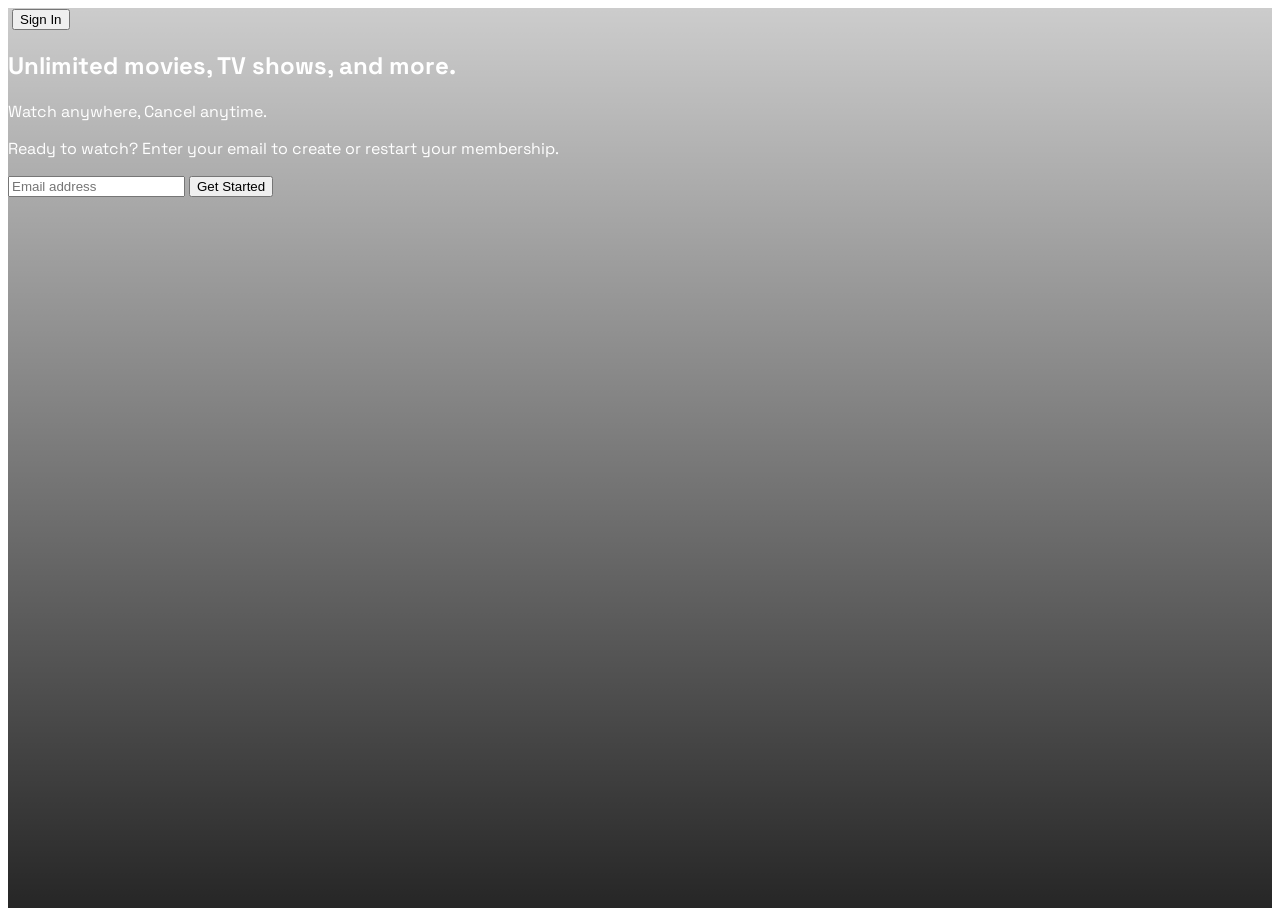
==== netflix.html @ 2a65c069 "feat:hero section" ====
<!doctype html>
<html lang="en">
  <head>
    <meta charset="UTF-8" />
    <meta name="viewport" content="width=device-width, initial-scale=1.0" />
    <title>Document</title>
    <link rel="stylesheet" href="styles.css" />
    <script src="https://cdn.jsdelivr.net/npm/@tailwindcss/browser@4"></script>
  </head>
  <body>
    <main class="hero">
      <header>
        <nav class="p-6 flex items-center justify-between">
          <img
            src="https://upload.wikimedia.org/wikipedia/commons/7/7a/Logonetflix.png"
            alt=""
            class="w-24"
          />
          <button class="bg-red-500 text-white rounded-md px-6 py-2">
            Sign In
          </button>
        </nav>
      </header>

      <section class="mt-32 flex flex-col items-center justify-center">
        <div class="space-y-4 text-center flex flex-col items-center justify-center">
            <h2 class="text-4xl font-bold max-w-[25rem] text-center">Unlimited movies, TV shows, and more.</h2>
            <p class="text-lg">Watch anywhere, Cancel anytime.</p>
            <p>Ready to watch? Enter your email to create or restart your membership.</p>
        </div>
        
        <form class="mt-6 flex">
            <input type="email" placeholder="Email address" class="px-6 py-2 bg-white placeholder:text-zinc-400 outline-none text-black">
            <button class="bg-red-500 text-white px-6 py-2 uppercase">Get Started</button>
        </form>
    </section>
    </main>


    <!-- section 1 -->
     <section>

     </section>

    <!-- section 2 -->
     <section>

     </section>

    <!-- section 3 -->
     <section>

     </section>
  </body>
</html>
---- styles.css ----
@import url("https://fonts.googleapis.com/css2?family=Space+Grotesk:wght@300..700&display=swap");

body{
  font-family: "Space Grotesk", sans-serif;
}

.hero {
  margin: 0;
  min-height: 100vh;
  color: white;

  background-image:
    linear-gradient(to top, rgba(0,0,0,0.85), rgba(0,0,0,0.2)),
    url("https://i.pinimg.com/originals/af/f0/6f/aff06fb3660a32e8f90bde5c46d3c80f.jpg");

  background-size: cover;
  background-position: center;
  background-repeat: no-repeat;
}
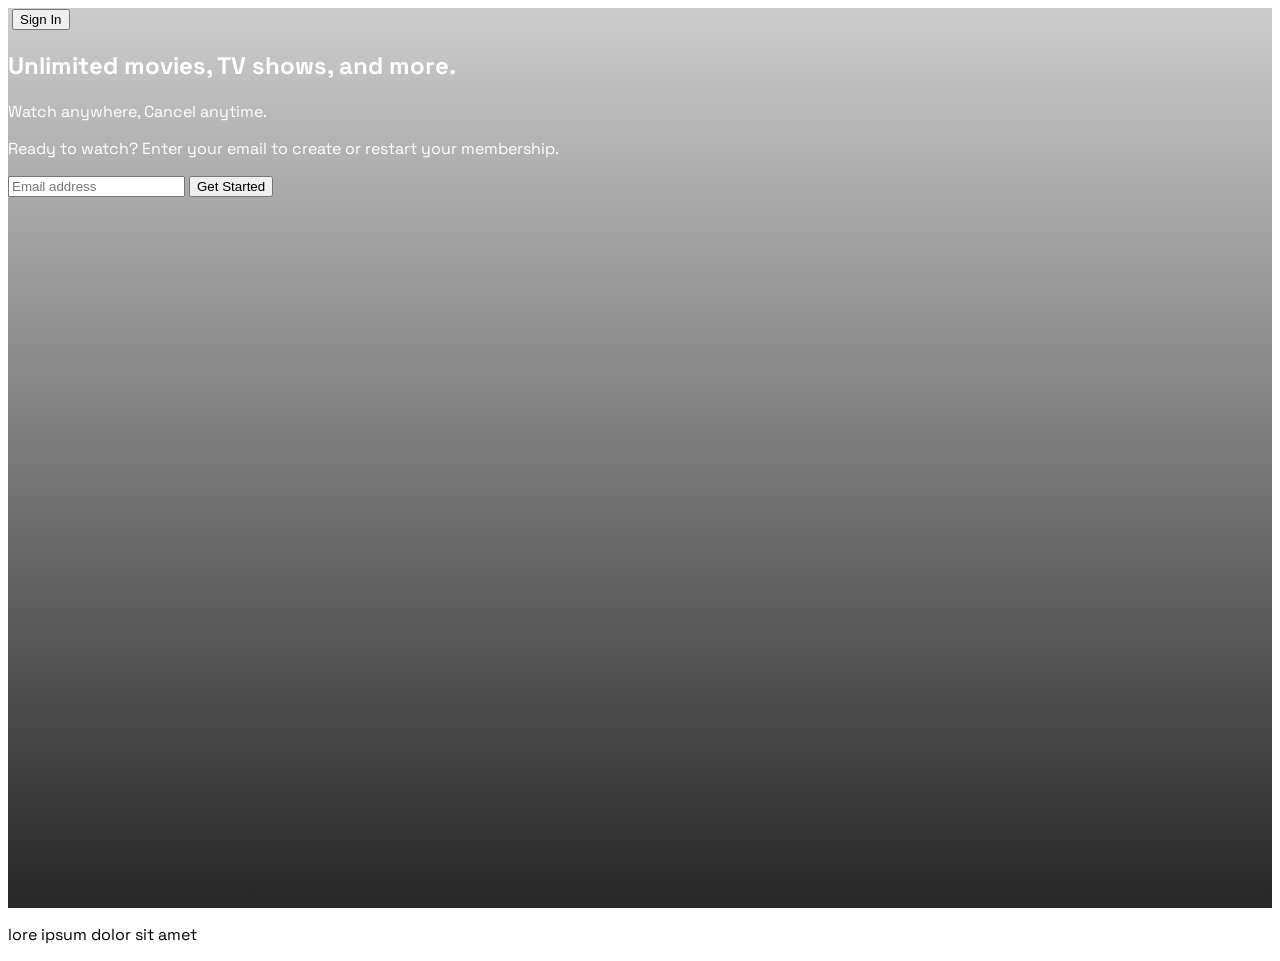
==== commit daad46e0: "new comment" ====
--- a/netflix.html
+++ b/netflix.html
@@ -39,7 +39,7 @@
 
     <!-- section 1 -->
      <section>
-
+<p> lore ipsum dolor sit amet</p>
      </section>
 
     <!-- section 2 -->
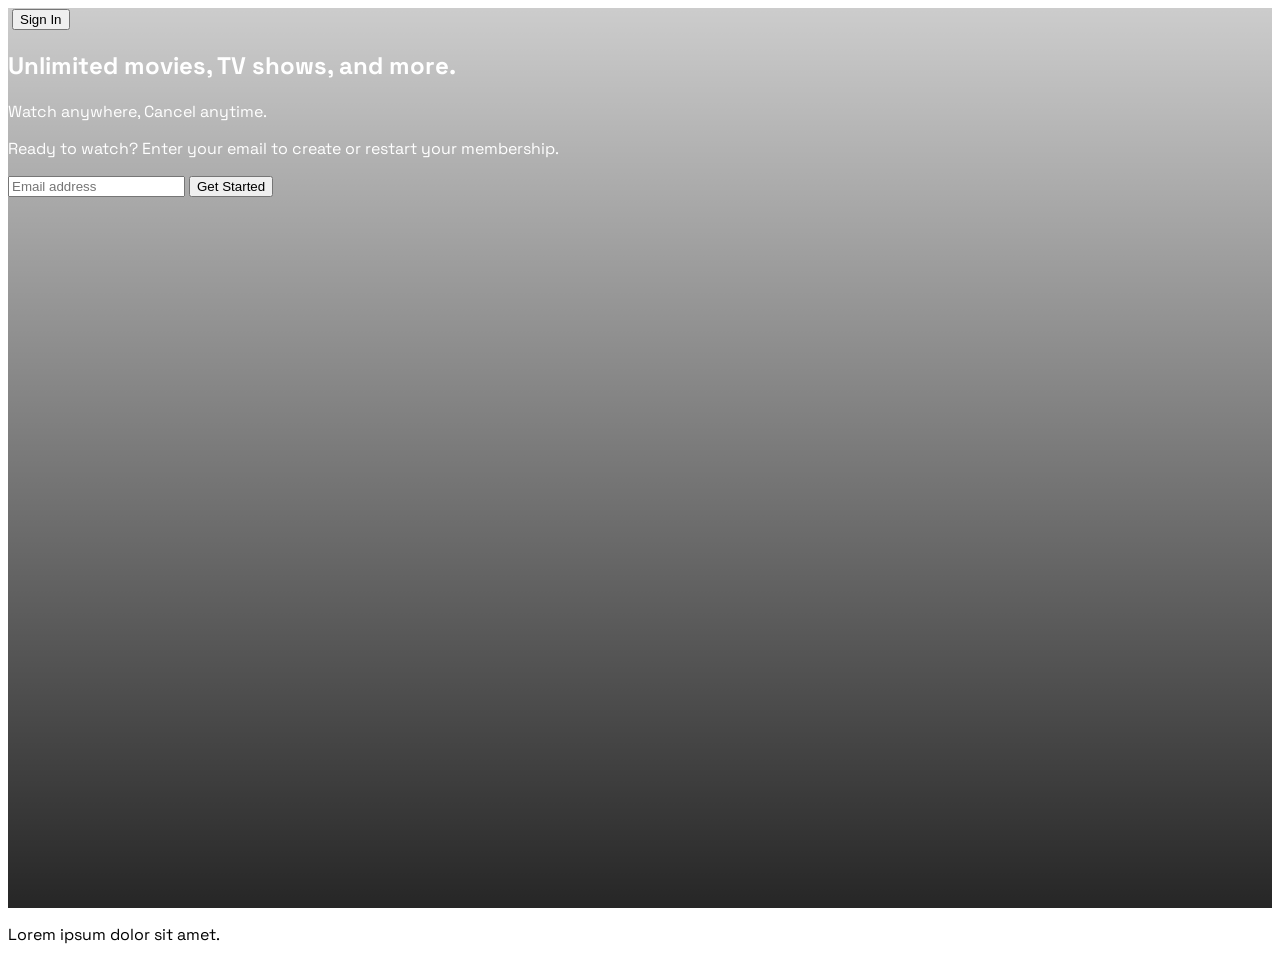
==== commit f2f448e9: "new commit" ====
--- a/netflix.html
+++ b/netflix.html
@@ -39,12 +39,12 @@
 
     <!-- section 1 -->
      <section>
-<p> lore ipsum dolor sit amet</p>
+
      </section>
 
     <!-- section 2 -->
      <section>
-
+<p>Lorem ipsum dolor sit amet.</p>
      </section>
 
     <!-- section 3 -->
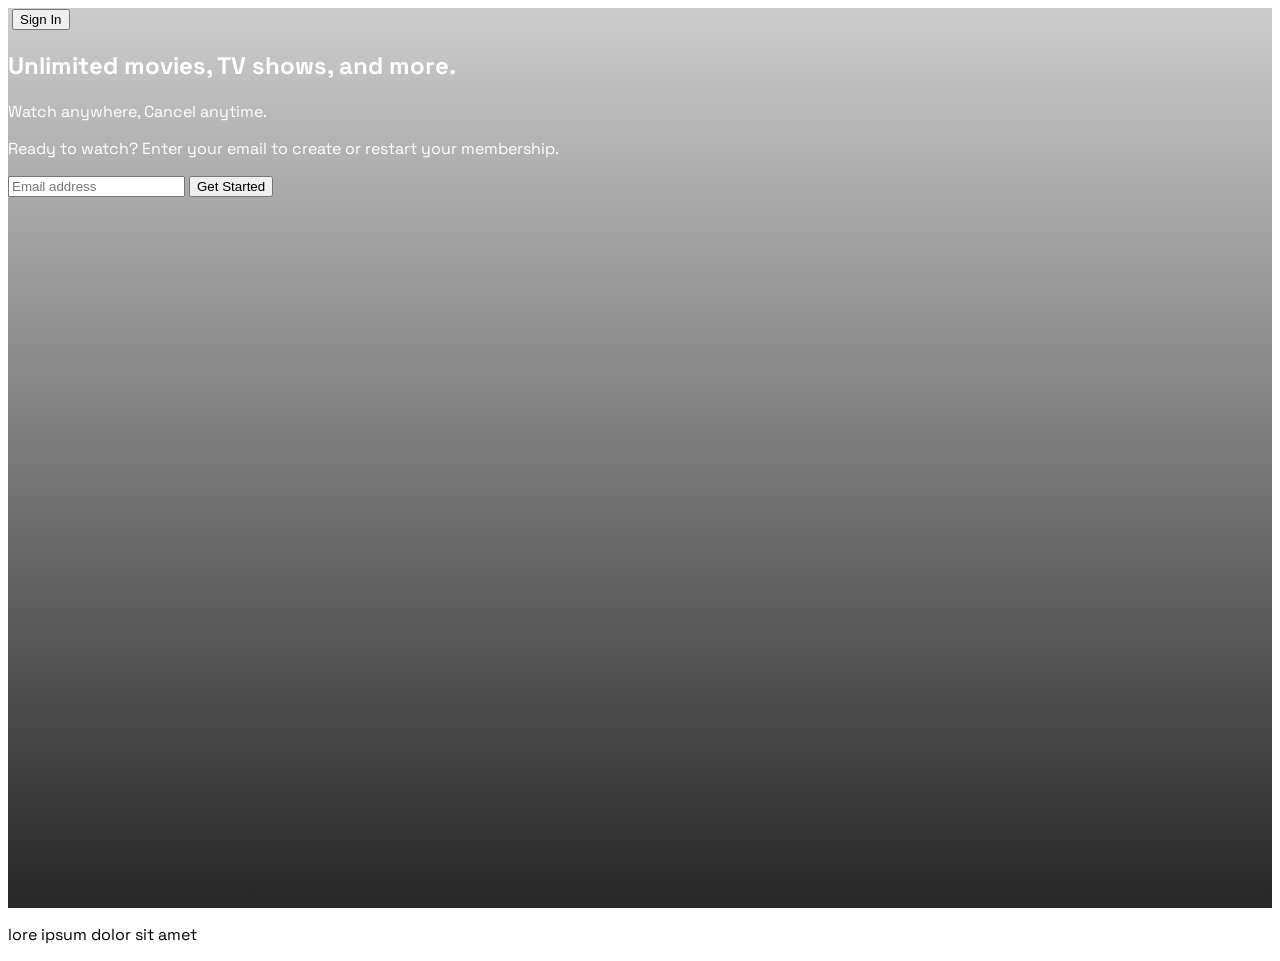
==== commit e7a26c81: "Merge pull request #1 from AgudaD/akin new comment" ====
--- a/netflix.html
+++ b/netflix.html
@@ -39,12 +39,12 @@
 
     <!-- section 1 -->
      <section>
-
+<p> lore ipsum dolor sit amet</p>
      </section>
 
     <!-- section 2 -->
      <section>
-<p>Lorem ipsum dolor sit amet.</p>
+
      </section>
 
     <!-- section 3 -->
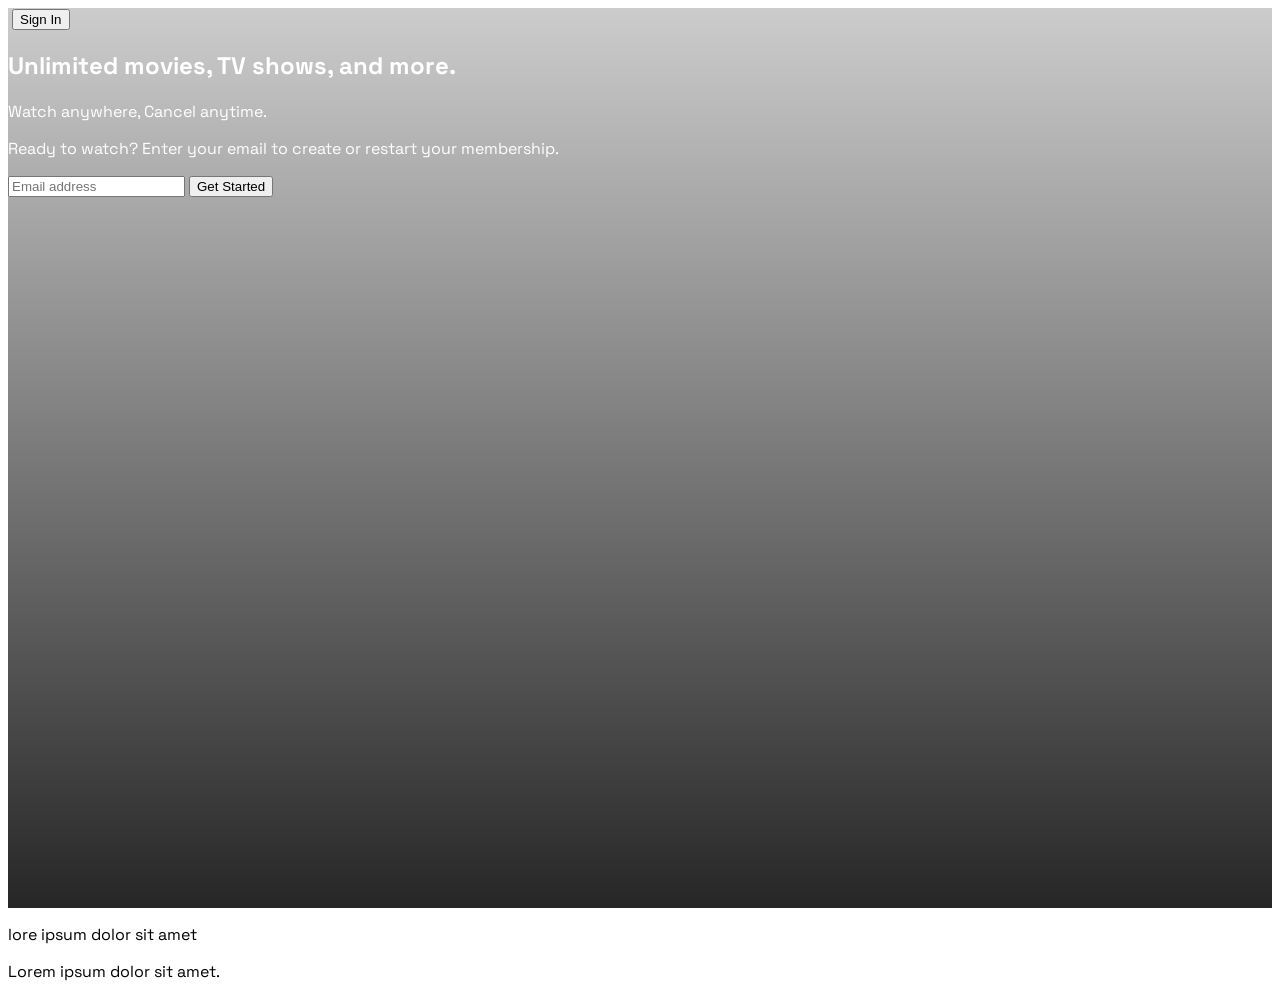
==== commit ad6bbf7b: "Merge pull request #2 from AgudaD/chill new commit" ====
--- a/netflix.html
+++ b/netflix.html
@@ -44,7 +44,7 @@
 
     <!-- section 2 -->
      <section>
-
+<p>Lorem ipsum dolor sit amet.</p>
      </section>
 
     <!-- section 3 -->
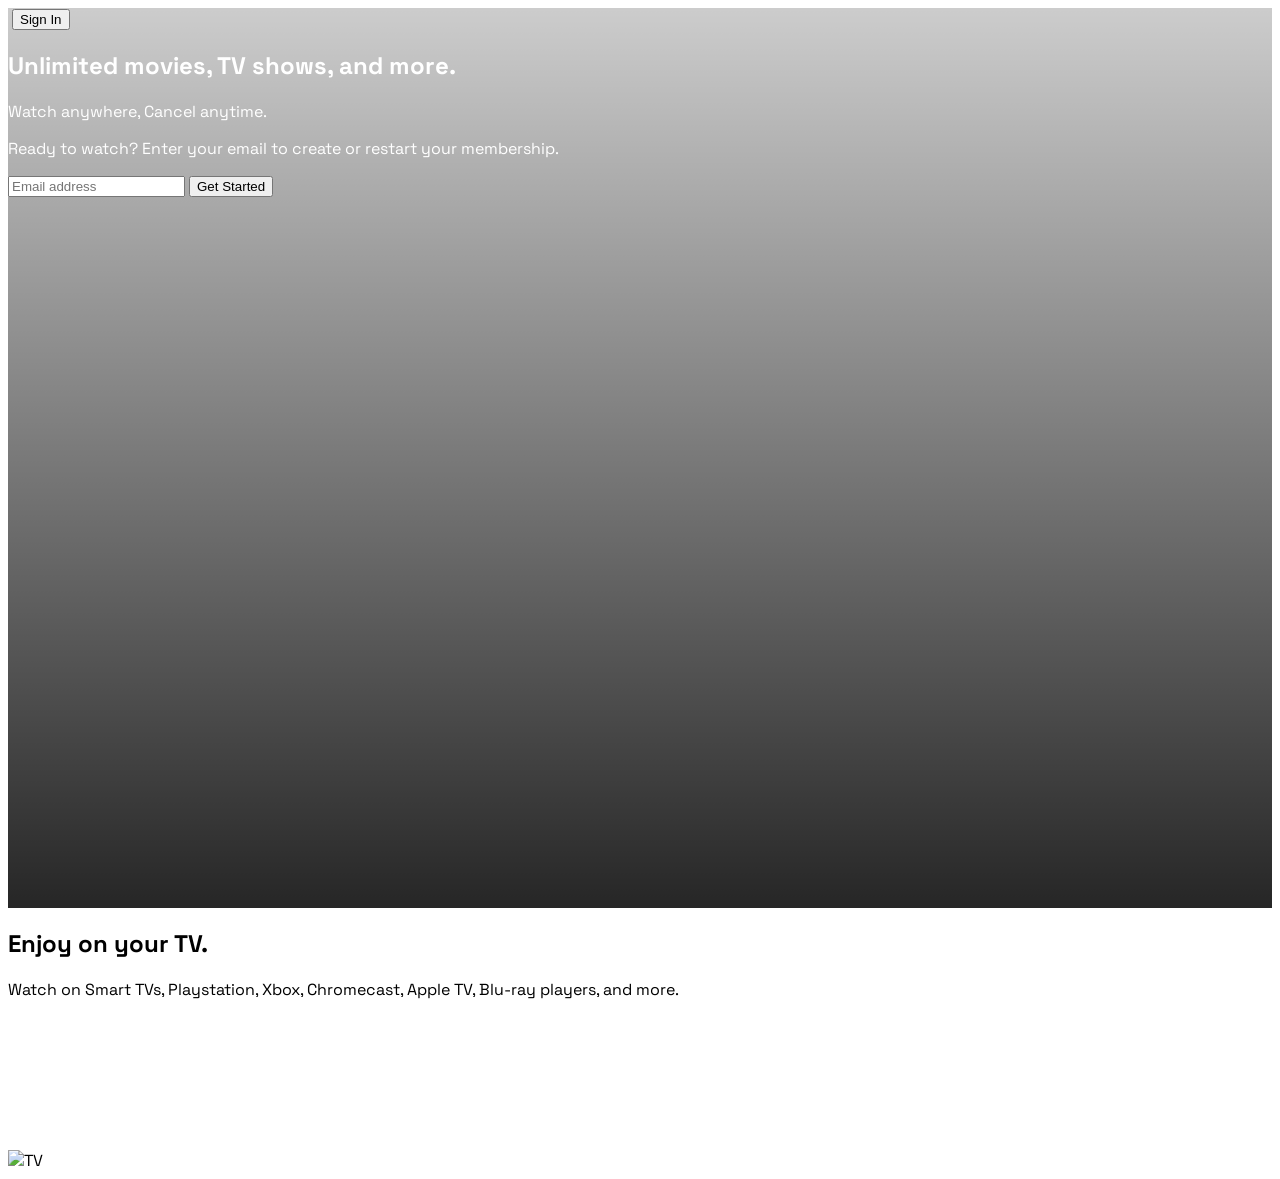
==== commit 8fc3906a: "section 1" ====
--- a/netflix.html
+++ b/netflix.html
@@ -38,13 +38,40 @@
 
 
     <!-- section 1 -->
-     <section>
-<p> lore ipsum dolor sit amet</p>
-     </section>
+    <section class="bg-black text-white border-t-8 border-zinc-800 py-16 px-6">
+      <div class="max-w-5xl mx-auto flex flex-col-reverse md:flex-row items-center justify-between gap-8">
+        <div class="flex-1 text-center md:text-left space-y-4">
+          <h2 class="text-3xl md:text-5xl font-bold">Enjoy on your TV.</h2>
+          <p class="text-lg md:text-xl text-zinc-300">
+            Watch on Smart TVs, Playstation, Xbox, Chromecast, Apple TV,
+            Blu-ray players, and more.
+          </p>
+        </div>
+        <div class="flex-1 flex justify-center relative">
+          <img
+            src="https://assets.nflxext.com/ffe/siteui/acquisition/ourStory/fuji/desktop/tv.png"
+            alt="TV"
+            class="relative z-10 w-full max-w-sm md:max-w-lg"
+          />
+          <video
+            class="absolute top-[50%] left-[50%] -translate-x-[50%] -translate-y-[48%] w-[60%] z-0"
+            autoplay
+            muted
+            loop
+            playsinline
+          >
+            <source
+              src="https://assets.nflxext.com/ffe/siteui/acquisition/ourStory/fuji/desktop/video-tv-0819.m4v"
+              type="video/mp4"
+            />
+          </video>
+        </div>
+      </div>
+    </section>
 
     <!-- section 2 -->
      <section>
-<p>Lorem ipsum dolor sit amet.</p>
+
      </section>
 
     <!-- section 3 -->
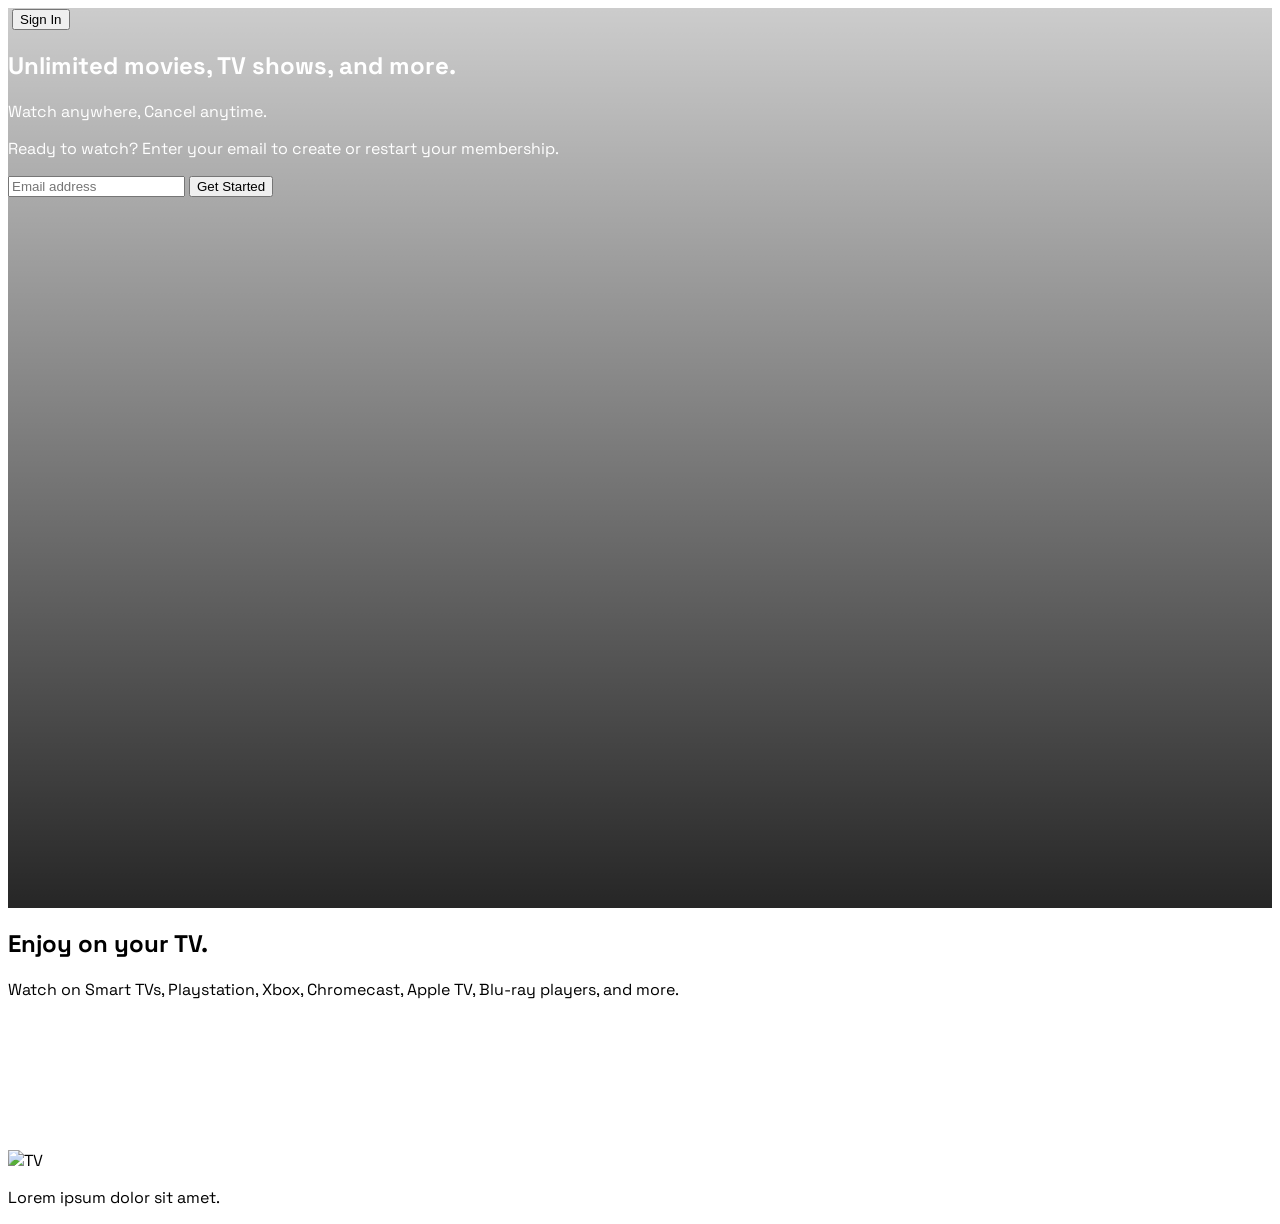
==== commit 8fcbcf4e: "Merge branch 'netflix-dev' into labi" ====
--- a/netflix.html
+++ b/netflix.html
@@ -71,7 +71,7 @@
 
     <!-- section 2 -->
      <section>
-
+<p>Lorem ipsum dolor sit amet.</p>
      </section>
 
     <!-- section 3 -->
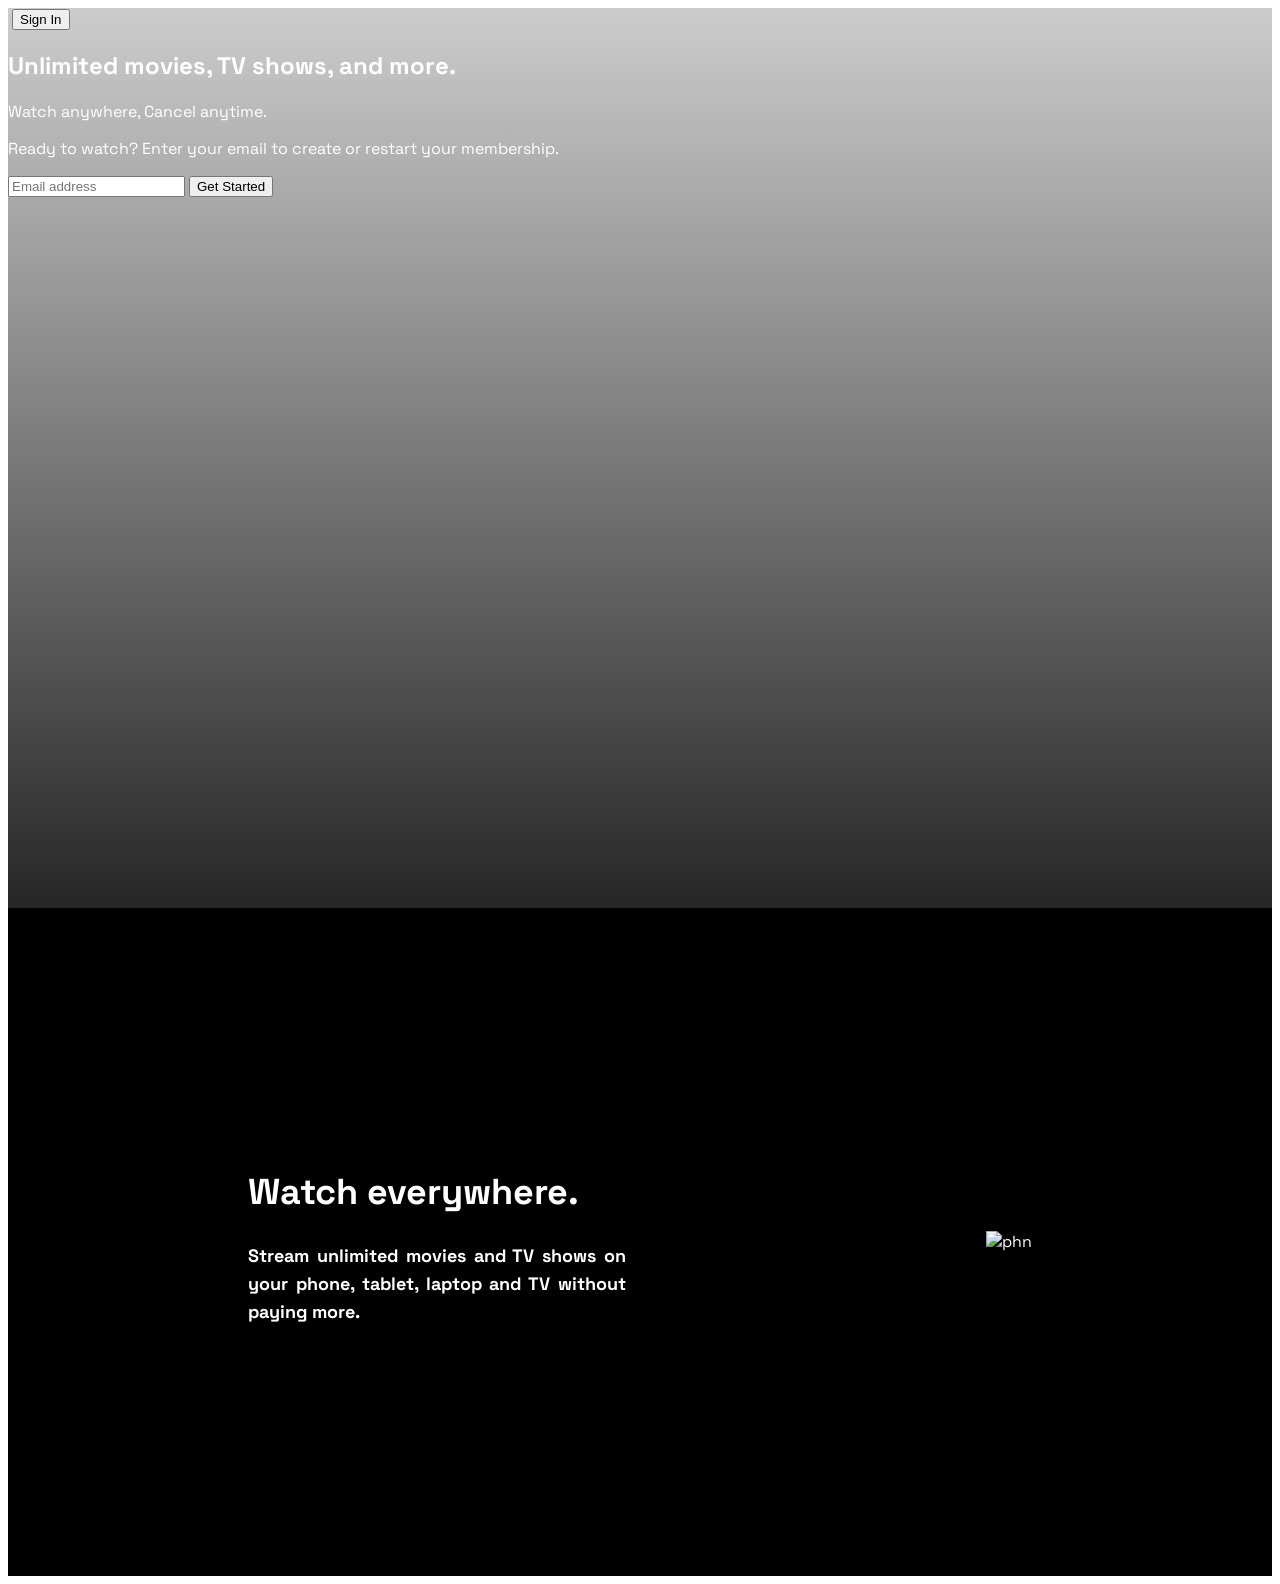
==== commit 4f936806: "done" ====
--- a/netflix.html
+++ b/netflix.html
@@ -38,40 +38,17 @@
 
 
     <!-- section 1 -->
-    <section class="bg-black text-white border-t-8 border-zinc-800 py-16 px-6">
-      <div class="max-w-5xl mx-auto flex flex-col-reverse md:flex-row items-center justify-between gap-8">
-        <div class="flex-1 text-center md:text-left space-y-4">
-          <h2 class="text-3xl md:text-5xl font-bold">Enjoy on your TV.</h2>
-          <p class="text-lg md:text-xl text-zinc-300">
-            Watch on Smart TVs, Playstation, Xbox, Chromecast, Apple TV,
-            Blu-ray players, and more.
-          </p>
-        </div>
-        <div class="flex-1 flex justify-center relative">
-          <img
-            src="https://assets.nflxext.com/ffe/siteui/acquisition/ourStory/fuji/desktop/tv.png"
-            alt="TV"
-            class="relative z-10 w-full max-w-sm md:max-w-lg"
-          />
-          <video
-            class="absolute top-[50%] left-[50%] -translate-x-[50%] -translate-y-[48%] w-[60%] z-0"
-            autoplay
-            muted
-            loop
-            playsinline
-          >
-            <source
-              src="https://assets.nflxext.com/ffe/siteui/acquisition/ourStory/fuji/desktop/video-tv-0819.m4v"
-              type="video/mp4"
-            />
-          </video>
-        </div>
-      </div>
-    </section>
+
 
     <!-- section 2 -->
-     <section>
-<p>Lorem ipsum dolor sit amet.</p>
+     <section class="section2">
+      <div class="tet">
+        <h1>Watch everywhere.</h1>
+        <h2>Stream unlimited movies and TV shows on your phone, tablet, laptop and TV without paying more. </h2>
+      </div>
+      <div class="imgs2">
+      <img src="https://gamecardsdirect.com/content/image/categorie-afbeeldingen/netflix/netflix-devices-verschillend.png" alt="phn" class="phn2">
+        </div>
      </section>
 
     <!-- section 3 -->
--- a/styles.css
+++ b/styles.css
@@ -16,4 +16,30 @@
   background-size: cover;
   background-position: center;
   background-repeat: no-repeat;
-}+}
+
+.section2{
+  min-height: 70vh;
+  background-color: black;
+  display: flex;
+  color: white;
+  padding: 0.5cm;
+  align-items: center;
+  justify-content: center;
+  gap: 40vh;
+}
+.tet h1{
+  font-size: 2.25rem ;
+    line-height: 2.5rem ;
+    font-weight: 700;
+}
+.tet h2{
+  width: 10cm;
+  text-align: justify;
+  font-size: 1.125rem ;
+    line-height: 1.75rem ;
+}
+.phn2{
+height: 50vh;
+}
+
